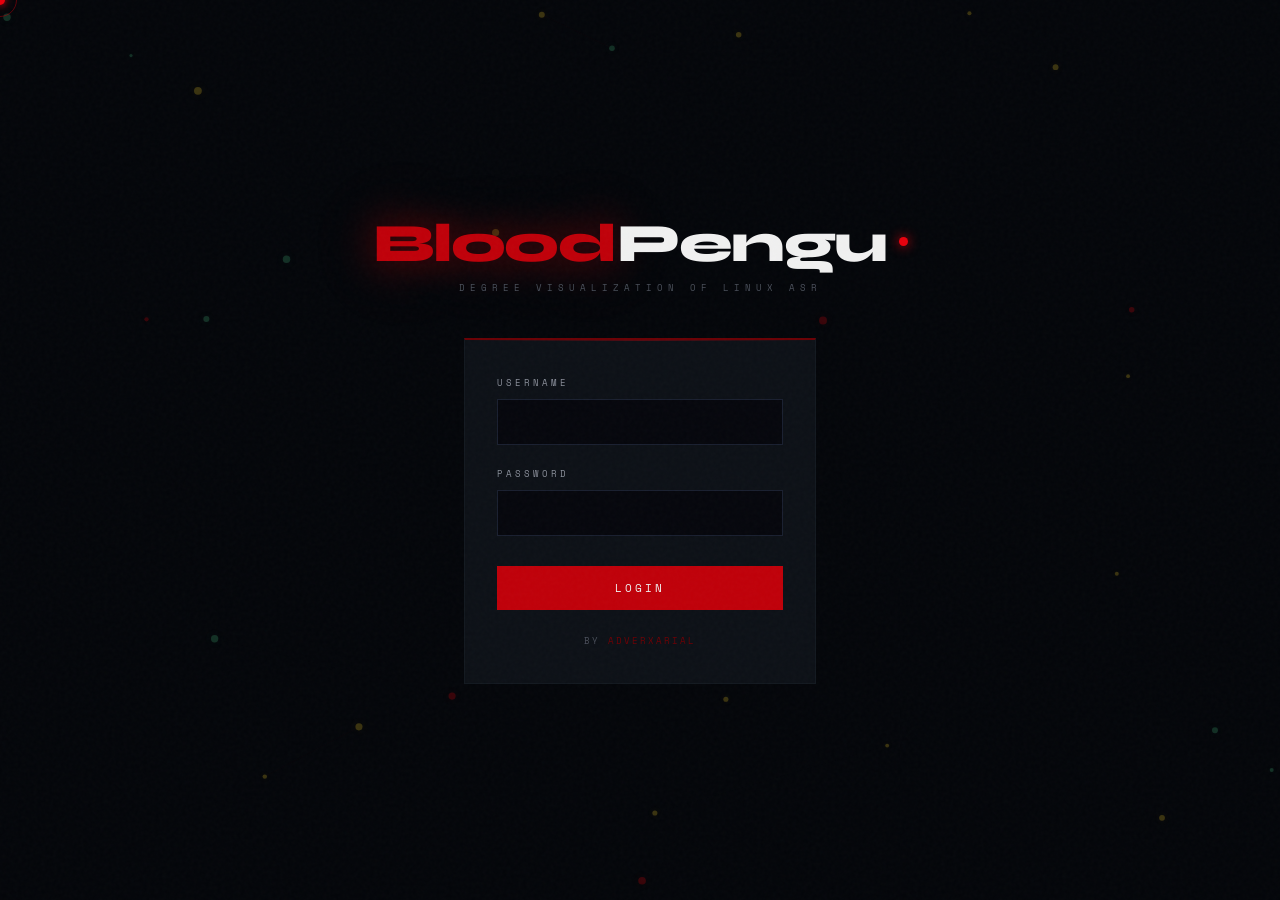
==== static/index-auth.html @ 5a1752cd "Update 1.0 Update 1.0:  - Logon page" ====
<!DOCTYPE html>
<html lang="en">
<head>
<meta charset="UTF-8">
<meta name="viewport" content="width=device-width,initial-scale=1">
<title>BloodPengu</title>
<link rel="stylesheet" href="css/bloodpengu.css">
<script src="js/auth-check.js"></script>
</head>
<body>
<div id="app">
<div id="sidebar">
<div id="sb">
<div id="sh">
<div id="logo">
<img src="images/logo-pengu.png" alt="BloodPengu">
<h1>BloodPengu</h1>
<p>LINUX PRIVESC ANALYZER</p>
</div>
<div id="mb">
<div id="mh"><span id="stxt">No data loaded</span><span id="sdot"></span></div>
<div id="ms">
<div class="msr"><span class="msl">PATHS TO ROOT</span><span class="msv" id="sp">0</span></div>
<div class="msr"><span class="msl">NODES</span><span class="msv" id="sn">0</span></div>
<div class="msr"><span class="msl">EDGES</span><span class="msv" id="se">0</span></div>
<div class="msr"><span class="msl">CRITICAL</span><span class="msv c" id="sc2">0</span></div>
</div>
</div>
</div>
<div id="sc">
<div class="ssh">ATTACK QUERIES</div>
<div class="ssc">
<button class="qb" data-query="all" id="q-all"><img src="images/icons/icon-query-map.png">All Paths to Root <span class="qc" id="qc-a">-</span></button>
<button class="qb" data-query="shortest" id="q-shortest"><img src="images/icons/icon-query-bolt.png">Shortest to Root <span class="qc" id="qc-s">-</span></button>
<button class="qb" data-query="sudo" id="q-sudo"><img src="images/icons/icon-query-key.png">Sudo Misconfigs <span class="qc" id="qc-su">-</span></button>
<button class="qb" data-query="suid" id="q-suid"><img src="images/icons/icon-query-pin.png">SUID Binaries <span class="qc" id="qc-si">-</span></button>
<button class="qb" data-query="docker" id="q-docker"><img src="images/icons/icon-query-docker.png">Docker Escapes <span class="qc" id="qc-d">-</span></button>
<button class="qb" data-query="service" id="q-service"><img src="images/icons/icon-query-gear.png">Writable Services <span class="qc" id="qc-sv">-</span></button>
<button class="qb" data-query="cron" id="q-cron"><img src="images/icons/icon-query-clock.png">Writable Crons <span class="qc" id="qc-cr">-</span></button>
<button class="qb" data-query="kernel" id="q-kernel"><img src="images/icons/icon-query-skull.png">Kernel Exploits <span class="qc" id="qc-k">-</span></button>
<button class="qb" id="reset-btn"><img src="images/icons/icon-query-reset.png">Reset View</button>
</div>
<div class="ssh">NODE TYPES</div>
<div class="ssc">
<button class="qb" data-filter="user"><img src="images/nodes/node-user.png">Users <span class="qc" id="cn-u">-</span></button>
<button class="qb" data-filter="group"><img src="images/nodes/node-group.png">Groups <span class="qc" id="cn-g">-</span></button>
<button class="qb" data-filter="binary"><img src="images/nodes/node-binary.png">Binaries <span class="qc" id="cn-b">-</span></button>
<button class="qb" data-filter="service"><img src="images/nodes/node-service.png">Services <span class="qc" id="cn-s">-</span></button>
<button class="qb" data-filter="cron"><img src="images/nodes/node-cron.png">Cron Jobs <span class="qc" id="cn-c">-</span></button>
</div>
<div class="ssh">METADATA</div>
<div class="ssc">
<div class="md"><span class="mdk">Hostname</span><span class="mdv" id="mh">-</span></div>
<div class="md"><span class="mdk">OS</span><span class="mdv" id="mo">-</span></div>
<div class="md"><span class="mdk">Kernel</span><span class="mdv" id="mk2">-</span></div>
<div class="md"><span class="mdk">User</span><span class="mdv" id="mu">-</span></div>
</div>
</div>
</div>
</div>
<div id="main">
<div id="toolbar">
<div id="tl">
<input type="file" id="fi" accept=".json" style="display:none">
<button id="import-btn"><img src="images/icons/icon-import.png">Import JSON</button>
<button id="clear-btn"><img src="images/icons/icon-clear.png">Clear Graph</button>
<input type="text" id="si2" placeholder="Search nodes...">
</div>
<div id="tr">
<button id="zoom-in">+</button>
<button id="zoom-out">-</button>
<button id="fit-graph" title="Fit"><img src="images/icons/icon-fit.png"></button>
<button id="relayout" title="Re-layout"><img src="images/icons/icon-relayout.png"></button>
</div>
</div>
<div id="cy"></div>
<div id="es">
<img src="images/logo-pengu.png" alt="BloodPengu">
<h2>No Graph Loaded</h2>
<p>Import a PyPengu JSON file to visualize Linux privilege escalation attack paths.</p>
<div id="empty-hint">+ Click to import • or drag & drop JSON file</div>
</div>
</div>
<div id="dp">
<button id="dc" class="close-btn">X</button>
<div id="db"></div>
</div>
</div>
<div id="dov">Drop JSON file to import</div>
<div id="toast"></div>
<script src="js/cytoscape.min.js"></script>
<script src="js/bloodpengu.js"></script>
<script src="js/graph.js"></script>
</body>
</html>
---- static/css/bloodpengu.css ----
*,*::before,*::after{box-sizing:border-box;margin:0;padding:0}
:root{
  --bg-void:#0a0a0a;--bg-panel:#111111;--bg-card:#161616;--bg-hover:#1e1e1e;
  --border:#2a2a2a;--red-core:#e74c3c;--red-bright:#ff4d4d;--red-dim:#7f1d1d;
  --red-glow:rgba(231,76,60,0.15);--text-pri:#e8e8e8;--text-dim:#888888;--text-muted:#444444;
  --critical:#ff2d2d;--high:#ff7700;--medium:#f0c040;--low:#27ae60;
  --node-user:#e74c3c;--node-group:#8e44ad;--node-binary:#e67e22;--node-service:#2980b9;--node-cron:#16a085;
  --font-mono:'Courier New',monospace;--font-ui:'Segoe UI',system-ui,sans-serif;
  --sw:300px;--th:52px;--r:4px;--tr:0.18s ease;
}
html,body{height:100%;overflow:hidden;background:var(--bg-void);color:var(--text-pri);font-family:var(--font-ui);font-size:13px}
#topbar{position:fixed;top:0;left:0;right:0;height:var(--th);background:var(--bg-panel);border-bottom:1px solid var(--border);display:flex;align-items:center;z-index:100;user-select:none}
#lz{width:var(--sw);display:flex;align-items:center;gap:10px;padding:0 16px;border-right:1px solid var(--border);height:100%;flex-shrink:0}
#logo-img{width:28px;height:28px;object-fit:contain}
#lt{display:flex;flex-direction:column;line-height:1.1}
#lt .brand{font-size:15px;font-weight:700;color:var(--red-bright);letter-spacing:.5px}
#lt .tag{font-size:9px;color:var(--text-dim);letter-spacing:1.5px;text-transform:uppercase}
#tc{flex:1;display:flex;align-items:center;gap:8px;padding:0 16px}
#sw{flex:1;max-width:420px;position:relative}
#sw input{width:100%;background:var(--bg-card);border:1px solid var(--border);border-radius:var(--r);color:var(--text-pri);padding:6px 10px 6px 30px;font-size:12px;outline:none;transition:border-color var(--tr)}
#sw input:focus{border-color:var(--red-core)}
#sw input::placeholder{color:var(--text-muted)}
#sw .si{position:absolute;left:9px;top:50%;transform:translateY(-50%);color:var(--text-dim);font-size:12px;pointer-events:none}
#tr2{display:flex;align-items:center;gap:8px;padding:0 16px}
.tbtn{background:var(--bg-card);border:1px solid var(--border);border-radius:var(--r);color:var(--text-pri);padding:5px 12px;font-size:11px;cursor:pointer;transition:all var(--tr);letter-spacing:.3px;white-space:nowrap;font-family:var(--font-ui)}
.tbtn:hover{border-color:var(--red-core);color:var(--red-bright)}
.tbtn.dng{border-color:var(--red-dim);color:var(--red-core)}
.tbtn.dng:hover{background:var(--red-glow);border-color:var(--red-core)}
.sdot{width:7px;height:7px;border-radius:50%;background:var(--text-muted);flex-shrink:0}
.sdot.on{background:var(--low);box-shadow:0 0 6px var(--low)}
#stxt{font-size:11px;color:var(--text-dim)}
#layout{position:fixed;top:var(--th);left:0;right:0;bottom:0;display:flex}
#sidebar{width:var(--sw);background:var(--bg-panel);border-right:1px solid var(--border);display:flex;flex-direction:column;overflow:hidden;flex-shrink:0}
.ss{border-bottom:1px solid var(--border)}
.ssh{padding:10px 14px;font-size:10px;font-weight:600;color:var(--text-dim);letter-spacing:1.5px;text-transform:uppercase;display:flex;align-items:center;justify-content:space-between;cursor:pointer;user-select:none;transition:color var(--tr)}
.ssh:hover{color:var(--text-pri)}
.ssh .chev{transition:transform var(--tr);font-size:9px}
.ssh.col .chev{transform:rotate(-90deg)}
.ssb{padding:6px 0}
.ssb.hidden{display:none}
#sg{display:grid;grid-template-columns:1fr 1fr;gap:6px;padding:10px 14px}
.sc{background:var(--bg-card);border:1px solid var(--border);border-radius:var(--r);padding:8px 10px}
.sv{font-size:20px;font-weight:700;color:var(--text-pri);line-height:1}
.sv.red{color:var(--red-bright)}
.sl{font-size:9px;color:var(--text-dim);margin-top:3px;text-transform:uppercase;letter-spacing:.8px}
.qb{display:flex;align-items:center;gap:8px;width:100%;padding:7px 14px;background:none;border:none;color:var(--text-dim);font-size:12px;font-family:var(--font-ui);cursor:pointer;text-align:left;transition:all var(--tr);border-left:2px solid transparent}
.qb:hover{color:var(--text-pri);background:var(--bg-hover);border-left-color:var(--red-core)}
.qb.act{color:var(--red-bright);background:var(--red-glow);border-left-color:var(--red-bright)}
.qi{font-size:13px;width:16px;text-align:center;flex-shrink:0}
.qi img{width:14px;height:14px;object-fit:contain;vertical-align:middle;filter:brightness(0) invert(0.5)}
.qb.act .qi img{filter:brightness(0) saturate(100%) invert(40%) sepia(80%) saturate(400%) hue-rotate(330deg)}
.qc{margin-left:auto;background:var(--bg-card);border:1px solid var(--border);border-radius:10px;padding:1px 6px;font-size:10px;color:var(--text-dim);min-width:20px;text-align:center}
.qb.act .qc{border-color:var(--red-dim);color:var(--red-core)}
#main{flex:1;position:relative;overflow:hidden}
#cy{width:100%;height:100%;background:var(--bg-void)}
#cy::before{content:'';position:absolute;inset:0;pointer-events:none;background-image:linear-gradient(rgba(40,40,40,.22) 1px,transparent 1px),linear-gradient(90deg,rgba(40,40,40,.22) 1px,transparent 1px);background-size:40px 40px}
#es{position:absolute;inset:0;display:flex;flex-direction:column;align-items:center;justify-content:center;gap:16px;pointer-events:none}
.eico{width:64px;height:64px;object-fit:contain;opacity:.12}
.etit{font-size:18px;font-weight:600;color:var(--text-dim)}
.esub{font-size:12px;color:var(--text-muted);max-width:300px;text-align:center;line-height:1.6}
.ehint{pointer-events:all;background:var(--bg-card);border:1px dashed var(--border);border-radius:6px;padding:12px 20px;font-size:11px;color:var(--text-dim);text-align:center;cursor:pointer;transition:all var(--tr)}
.ehint:hover{border-color:var(--red-core);color:var(--red-bright)}
#mb{position:absolute;top:8px;left:50%;transform:translateX(-50%);background:var(--bg-panel);border:1px solid var(--border);border-radius:var(--r);padding:5px 14px;display:flex;gap:16px;z-index:10;opacity:0;transition:opacity .2s;white-space:nowrap}
#mb.show{opacity:1}
.mi{display:flex;gap:5px;align-items:center;font-size:10px}
.mik{color:var(--text-muted)}
.miv{color:var(--text-dim);font-family:var(--font-mono)}
#leg{position:absolute;bottom:20px;left:16px;background:var(--bg-panel);border:1px solid var(--border);border-radius:var(--r);padding:10px 12px;z-index:10}
.lt{font-size:9px;color:var(--text-dim);letter-spacing:1px;text-transform:uppercase;margin-bottom:8px}
.lr{display:flex;align-items:center;gap:6px;margin-bottom:5px}
.lr:last-child{margin-bottom:0}
.ld{width:8px;height:8px;border-radius:50%;flex-shrink:0}
.ll{font-size:10px;color:var(--text-dim)}
#gc{position:absolute;bottom:20px;right:20px;display:flex;flex-direction:column;gap:4px;z-index:10}
.gcb{width:32px;height:32px;background:var(--bg-panel);border:1px solid var(--border);border-radius:var(--r);color:var(--text-dim);font-size:16px;cursor:pointer;display:flex;align-items:center;justify-content:center;transition:all var(--tr)}
.gcb:hover{border-color:var(--red-core);color:var(--red-bright)}
#dp{width:280px;background:var(--bg-panel);border-left:1px solid var(--border);display:flex;flex-direction:column;transform:translateX(280px);transition:transform .22s ease;flex-shrink:0}
#dp.open{transform:translateX(0)}
#dh{padding:12px 14px;border-bottom:1px solid var(--border);display:flex;align-items:center;justify-content:space-between}
#dh .dht{font-size:11px;font-weight:600;letter-spacing:1px;text-transform:uppercase;color:var(--text-dim)}
#dc{background:none;border:none;color:var(--text-dim);cursor:pointer;font-size:16px;line-height:1;transition:color var(--tr)}
#dc:hover{color:var(--red-bright)}
#db{flex:1;overflow-y:auto;padding:12px 14px}
.dni{width:40px;height:40px;object-fit:contain;display:block;margin:16px auto 10px}
.dnn{font-size:15px;font-weight:700;text-align:center;color:var(--text-pri);margin-bottom:4px;word-break:break-all}
.dnt{text-align:center;font-size:10px;text-transform:uppercase;letter-spacing:1.5px;margin-bottom:16px}
.dsl{margin-bottom:14px}
.dslt{font-size:9px;font-weight:600;text-transform:uppercase;letter-spacing:1.5px;color:var(--text-dim);margin-bottom:6px;display:flex;align-items:center;gap:6px}
.dslt::after{content:'';flex:1;height:1px;background:var(--border)}
.dpr{display:flex;justify-content:space-between;align-items:flex-start;padding:5px 0;border-bottom:1px solid var(--border);gap:8px}
.dpr:last-child{border-bottom:none}
.dpk{color:var(--text-dim);font-size:11px;flex-shrink:0}
.dpv{color:var(--text-pri);font-size:11px;text-align:right;word-break:break-all}
.dpv.code{font-family:var(--font-mono);font-size:10px;color:var(--red-bright)}
.rb{display:inline-block;padding:2px 8px;border-radius:3px;font-size:10px;font-weight:700;letter-spacing:.5px;text-transform:uppercase}
.rc{background:rgba(255,45,45,.15);color:var(--critical);border:1px solid rgba(255,45,45,.3)}
.rh{background:rgba(255,119,0,.15);color:var(--high);border:1px solid rgba(255,119,0,.3)}
.rm{background:rgba(240,192,64,.15);color:var(--medium);border:1px solid rgba(240,192,64,.3)}
.rl{background:rgba(39,174,96,.15);color:var(--low);border:1px solid rgba(39,174,96,.3)}
.ebox{background:var(--bg-void);border:1px solid var(--border);border-radius:var(--r);padding:8px 10px;font-family:var(--font-mono);font-size:10px;color:var(--red-bright);line-height:1.5;overflow-x:auto;white-space:pre-wrap;word-break:break-all;margin-top:6px}
.cpb{width:100%;margin-top:6px;background:var(--bg-card);border:1px solid var(--border);border-radius:var(--r);color:var(--text-dim);padding:5px;font-size:10px;cursor:pointer;transition:all var(--tr);font-family:var(--font-ui)}
.cpb:hover{border-color:var(--red-core);color:var(--red-bright)}
.xl{color:var(--red-bright);font-size:11px;display:block;margin-top:6px}
#dov{position:fixed;inset:0;background:rgba(0,0,0,.85);border:2px dashed var(--red-core);display:flex;align-items:center;justify-content:center;z-index:200;opacity:0;pointer-events:none;transition:opacity .15s}
#dov.active{opacity:1;pointer-events:all}
.doi{text-align:center}
.dico{width:56px;height:56px;object-fit:contain;opacity:.8;margin-bottom:12px}
.dtx{font-size:18px;color:var(--red-bright);font-weight:600}
.dsb{font-size:12px;color:var(--text-dim);margin-top:6px}
#toast{position:fixed;bottom:24px;left:50%;transform:translateX(-50%) translateY(60px);background:var(--bg-panel);border:1px solid var(--border);border-radius:var(--r);padding:8px 16px;font-size:12px;color:var(--text-pri);transition:transform .2s;z-index:999;pointer-events:none;white-space:nowrap}
#toast.show{transform:translateX(-50%) translateY(0)}
#fi{display:none}
::-webkit-scrollbar{width:4px;height:4px}
::-webkit-scrollbar-track{background:transparent}
::-webkit-scrollbar-thumb{background:var(--border);border-radius:2px}
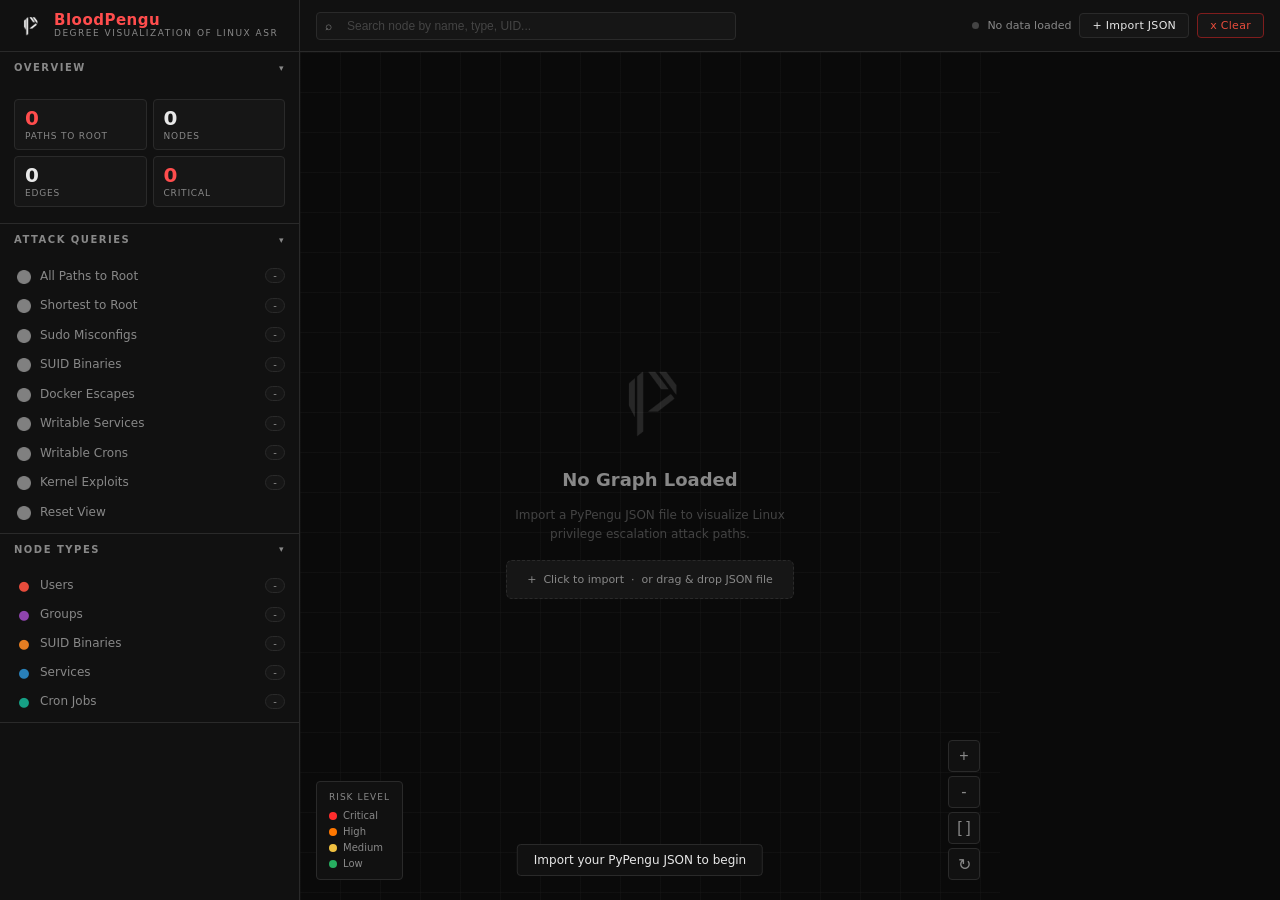
==== commit a90e3cc1: "Update UI issue #2 Update UI issue #2" ====
--- a/static/index-auth.html
+++ b/static/index-auth.html
@@ -1,95 +1,129 @@
 <!DOCTYPE html>
 <html lang="en">
 <head>
-<meta charset="UTF-8">
-<meta name="viewport" content="width=device-width,initial-scale=1">
-<title>BloodPengu</title>
-<link rel="stylesheet" href="css/bloodpengu.css">
-<script src="js/auth-check.js"></script>
+  <meta charset="UTF-8"/>
+  <meta name="viewport" content="width=device-width, initial-scale=1.0"/>
+  <title>BloodPengu: In Action</title>
+  <link rel="icon" type="image/png" href="./images/pengu_logo.png">
+  <link rel="stylesheet" href="./css/bloodpengu.css">
+  <script src="./js/cytoscape.min.js"></script>
 </head>
 <body>
-<div id="app">
-<div id="sidebar">
-<div id="sb">
-<div id="sh">
-<div id="logo">
-<img src="images/logo-pengu.png" alt="BloodPengu">
-<h1>BloodPengu</h1>
-<p>LINUX PRIVESC ANALYZER</p>
+
+<div id="dov">
+  <div class="doi">
+    <img class="dico" src="./images/pengu_logo_nobg.png" alt="BloodPengu">
+    <div class="dtx">Drop PyPengu JSON</div>
+    <div class="dsb">Release to load graph</div>
+  </div>
 </div>
-<div id="mb">
-<div id="mh"><span id="stxt">No data loaded</span><span id="sdot"></span></div>
-<div id="ms">
-<div class="msr"><span class="msl">PATHS TO ROOT</span><span class="msv" id="sp">0</span></div>
-<div class="msr"><span class="msl">NODES</span><span class="msv" id="sn">0</span></div>
-<div class="msr"><span class="msl">EDGES</span><span class="msv" id="se">0</span></div>
-<div class="msr"><span class="msl">CRITICAL</span><span class="msv c" id="sc2">0</span></div>
+
+<input type="file" id="fi" accept=".json">
+
+<div id="topbar">
+  <div id="lz">
+    <img id="logo-img" src="./images/pengu_logo_nobg.png" alt="BloodPengu">
+    <div id="lt">
+      <span class="brand">BloodPengu</span>
+      <span class="tag">Degree Visualization of Linux ASR</span>
+    </div>
+  </div>
+  <div id="tc">
+    <div id="sw">
+      <span class="si">&#8981;</span>
+      <input type="text" id="si2" placeholder="Search node by name, type, UID...">
+    </div>
+  </div>
+  <div id="tr2">
+    <div class="sdot" id="sdot"></div>
+    <span id="stxt">No data loaded</span>
+    <button class="tbtn" id="import-btn">+ Import JSON</button>
+    <button class="tbtn dng" id="clear-btn">x Clear</button>
+  </div>
 </div>
+
+<div id="layout">
+  <div id="sidebar">
+    <div class="ss">
+      <div class="ssh">Overview <span class="chev">&#9662;</span></div>
+      <div class="ssb">
+        <div id="sg">
+          <div class="sc"><div class="sv red" id="sp">0</div><div class="sl">Paths to Root</div></div>
+          <div class="sc"><div class="sv" id="sn">0</div><div class="sl">Nodes</div></div>
+          <div class="sc"><div class="sv" id="se">0</div><div class="sl">Edges</div></div>
+          <div class="sc"><div class="sv red" id="sc2">0</div><div class="sl">Critical</div></div>
+        </div>
+      </div>
+    </div>
+
+    <div class="ss">
+      <div class="ssh">Attack Queries <span class="chev">&#9662;</span></div>
+      <div class="ssb">
+        <button class="qb" data-query="all"     ><span class="qi"><img src="./images/icons/icon-map.png"    alt=""></span>All Paths to Root   <span class="qc" id="qc-a">-</span></button>
+        <button class="qb" data-query="shortest"><span class="qi"><img src="./images/icons/icon-bolt.png"   alt=""></span>Shortest to Root    <span class="qc" id="qc-s">-</span></button>
+        <button class="qb" data-query="sudo"    ><span class="qi"><img src="./images/icons/icon-key.png"    alt=""></span>Sudo Misconfigs     <span class="qc" id="qc-su">-</span></button>
+        <button class="qb" data-query="suid"    ><span class="qi"><img src="./images/icons/icon-pin.png"    alt=""></span>SUID Binaries       <span class="qc" id="qc-si">-</span></button>
+        <button class="qb" data-query="docker"  ><span class="qi"><img src="./images/icons/icon-docker.png" alt=""></span>Docker Escapes      <span class="qc" id="qc-d">-</span></button>
+        <button class="qb" data-query="service" ><span class="qi"><img src="./images/icons/icon-gear.png"   alt=""></span>Writable Services   <span class="qc" id="qc-sv">-</span></button>
+        <button class="qb" data-query="cron"    ><span class="qi"><img src="./images/icons/icon-clock.png"  alt=""></span>Writable Crons      <span class="qc" id="qc-cr">-</span></button>
+        <button class="qb" data-query="kernel"  ><span class="qi"><img src="./images/icons/icon-skull.png"  alt=""></span>Kernel Exploits     <span class="qc" id="qc-k">-</span></button>
+        <button class="qb" id="reset-btn"       ><span class="qi"><img src="./images/icons/icon-reset.png"  alt=""></span>Reset View</button>
+      </div>
+    </div>
+
+    <div class="ss">
+      <div class="ssh">Node Types <span class="chev">&#9662;</span></div>
+      <div class="ssb">
+        <button class="qb" data-filter="user"   ><span class="qi" style="color:var(--node-user)">&#9679;</span>   Users         <span class="qc" id="cn-u">-</span></button>
+        <button class="qb" data-filter="group"  ><span class="qi" style="color:var(--node-group)">&#9679;</span>  Groups        <span class="qc" id="cn-g">-</span></button>
+        <button class="qb" data-filter="binary" ><span class="qi" style="color:var(--node-binary)">&#9679;</span> SUID Binaries <span class="qc" id="cn-b">-</span></button>
+        <button class="qb" data-filter="service"><span class="qi" style="color:var(--node-service)">&#9679;</span>Services      <span class="qc" id="cn-s">-</span></button>
+        <button class="qb" data-filter="cron"   ><span class="qi" style="color:var(--node-cron)">&#9679;</span>   Cron Jobs     <span class="qc" id="cn-c">-</span></button>
+      </div>
+    </div>
+  </div>
+
+  <div id="main">
+    <div id="cy"></div>
+    <div id="es">
+      <img class="eico" src="./images/pengu_logo_nobg.png" alt="BloodPengu">
+      <div class="etit">No Graph Loaded</div>
+      <div class="esub">Import a PyPengu JSON file to visualize Linux privilege escalation attack paths.</div>
+      <div class="ehint" id="empty-hint">+ &nbsp;Click to import &nbsp;·&nbsp; or drag &amp; drop JSON file</div>
+    </div>
+    <div id="mb">
+      <div class="mi"><span class="mik">host</span><span class="miv" id="mh">-</span></div>
+      <div class="mi"><span class="mik">os</span><span class="miv" id="mo">-</span></div>
+      <div class="mi"><span class="mik">kernel</span><span class="miv" id="mk2">-</span></div>
+      <div class="mi"><span class="mik">as</span><span class="miv" id="mu">-</span></div>
+    </div>
+    <div id="leg">
+      <div class="lt">Risk Level</div>
+      <div class="lr"><div class="ld" style="background:var(--critical)"></div><span class="ll">Critical</span></div>
+      <div class="lr"><div class="ld" style="background:var(--high)"></div><span class="ll">High</span></div>
+      <div class="lr"><div class="ld" style="background:var(--medium)"></div><span class="ll">Medium</span></div>
+      <div class="lr"><div class="ld" style="background:var(--low)"></div><span class="ll">Low</span></div>
+    </div>
+    <div id="gc">
+      <button class="gcb" id="zoom-in">+</button>
+      <button class="gcb" id="zoom-out">-</button>
+      <button class="gcb" id="fit-graph">[ ]</button>
+      <button class="gcb" id="relayout">&#8635;</button>
+    </div>
+  </div>
+
+  <div id="dp">
+    <div id="dh">
+      <span class="dht">Properties</span>
+      <button id="dc">x</button>
+    </div>
+    <div id="db"></div>
+  </div>
 </div>
-</div>
-<div id="sc">
-<div class="ssh">ATTACK QUERIES</div>
-<div class="ssc">
-<button class="qb" data-query="all" id="q-all"><img src="images/icons/icon-query-map.png">All Paths to Root <span class="qc" id="qc-a">-</span></button>
-<button class="qb" data-query="shortest" id="q-shortest"><img src="images/icons/icon-query-bolt.png">Shortest to Root <span class="qc" id="qc-s">-</span></button>
-<button class="qb" data-query="sudo" id="q-sudo"><img src="images/icons/icon-query-key.png">Sudo Misconfigs <span class="qc" id="qc-su">-</span></button>
-<button class="qb" data-query="suid" id="q-suid"><img src="images/icons/icon-query-pin.png">SUID Binaries <span class="qc" id="qc-si">-</span></button>
-<button class="qb" data-query="docker" id="q-docker"><img src="images/icons/icon-query-docker.png">Docker Escapes <span class="qc" id="qc-d">-</span></button>
-<button class="qb" data-query="service" id="q-service"><img src="images/icons/icon-query-gear.png">Writable Services <span class="qc" id="qc-sv">-</span></button>
-<button class="qb" data-query="cron" id="q-cron"><img src="images/icons/icon-query-clock.png">Writable Crons <span class="qc" id="qc-cr">-</span></button>
-<button class="qb" data-query="kernel" id="q-kernel"><img src="images/icons/icon-query-skull.png">Kernel Exploits <span class="qc" id="qc-k">-</span></button>
-<button class="qb" id="reset-btn"><img src="images/icons/icon-query-reset.png">Reset View</button>
-</div>
-<div class="ssh">NODE TYPES</div>
-<div class="ssc">
-<button class="qb" data-filter="user"><img src="images/nodes/node-user.png">Users <span class="qc" id="cn-u">-</span></button>
-<button class="qb" data-filter="group"><img src="images/nodes/node-group.png">Groups <span class="qc" id="cn-g">-</span></button>
-<button class="qb" data-filter="binary"><img src="images/nodes/node-binary.png">Binaries <span class="qc" id="cn-b">-</span></button>
-<button class="qb" data-filter="service"><img src="images/nodes/node-service.png">Services <span class="qc" id="cn-s">-</span></button>
-<button class="qb" data-filter="cron"><img src="images/nodes/node-cron.png">Cron Jobs <span class="qc" id="cn-c">-</span></button>
-</div>
-<div class="ssh">METADATA</div>
-<div class="ssc">
-<div class="md"><span class="mdk">Hostname</span><span class="mdv" id="mh">-</span></div>
-<div class="md"><span class="mdk">OS</span><span class="mdv" id="mo">-</span></div>
-<div class="md"><span class="mdk">Kernel</span><span class="mdv" id="mk2">-</span></div>
-<div class="md"><span class="mdk">User</span><span class="mdv" id="mu">-</span></div>
-</div>
-</div>
-</div>
-</div>
-<div id="main">
-<div id="toolbar">
-<div id="tl">
-<input type="file" id="fi" accept=".json" style="display:none">
-<button id="import-btn"><img src="images/icons/icon-import.png">Import JSON</button>
-<button id="clear-btn"><img src="images/icons/icon-clear.png">Clear Graph</button>
-<input type="text" id="si2" placeholder="Search nodes...">
-</div>
-<div id="tr">
-<button id="zoom-in">+</button>
-<button id="zoom-out">-</button>
-<button id="fit-graph" title="Fit"><img src="images/icons/icon-fit.png"></button>
-<button id="relayout" title="Re-layout"><img src="images/icons/icon-relayout.png"></button>
-</div>
-</div>
-<div id="cy"></div>
-<div id="es">
-<img src="images/logo-pengu.png" alt="BloodPengu">
-<h2>No Graph Loaded</h2>
-<p>Import a PyPengu JSON file to visualize Linux privilege escalation attack paths.</p>
-<div id="empty-hint">+ Click to import • or drag & drop JSON file</div>
-</div>
-</div>
-<div id="dp">
-<button id="dc" class="close-btn">X</button>
-<div id="db"></div>
-</div>
-</div>
-<div id="dov">Drop JSON file to import</div>
+
 <div id="toast"></div>
-<script src="js/cytoscape.min.js"></script>
-<script src="js/bloodpengu.js"></script>
-<script src="js/graph.js"></script>
+
+<script src="./js/bloodpengu.js"></script>
+<script src="./js/graph.js"></script>
 </body>
 </html>
--- a/static/css/bloodpengu.css
+++ b/static/css/bloodpengu.css
@@ -55,7 +55,7 @@
 #cy{width:100%;height:100%;background:var(--bg-void)}
 #cy::before{content:'';position:absolute;inset:0;pointer-events:none;background-image:linear-gradient(rgba(40,40,40,.22) 1px,transparent 1px),linear-gradient(90deg,rgba(40,40,40,.22) 1px,transparent 1px);background-size:40px 40px}
 #es{position:absolute;inset:0;display:flex;flex-direction:column;align-items:center;justify-content:center;gap:16px;pointer-events:none}
-.eico{width:64px;height:64px;object-fit:contain;opacity:.12}
+.eico{width:100px;height:100px;object-fit:contain;opacity:.12}
 .etit{font-size:18px;font-weight:600;color:var(--text-dim)}
 .esub{font-size:12px;color:var(--text-muted);max-width:300px;text-align:center;line-height:1.6}
 .ehint{pointer-events:all;background:var(--bg-card);border:1px dashed var(--border);border-radius:6px;padding:12px 20px;font-size:11px;color:var(--text-dim);text-align:center;cursor:pointer;transition:all var(--tr)}
